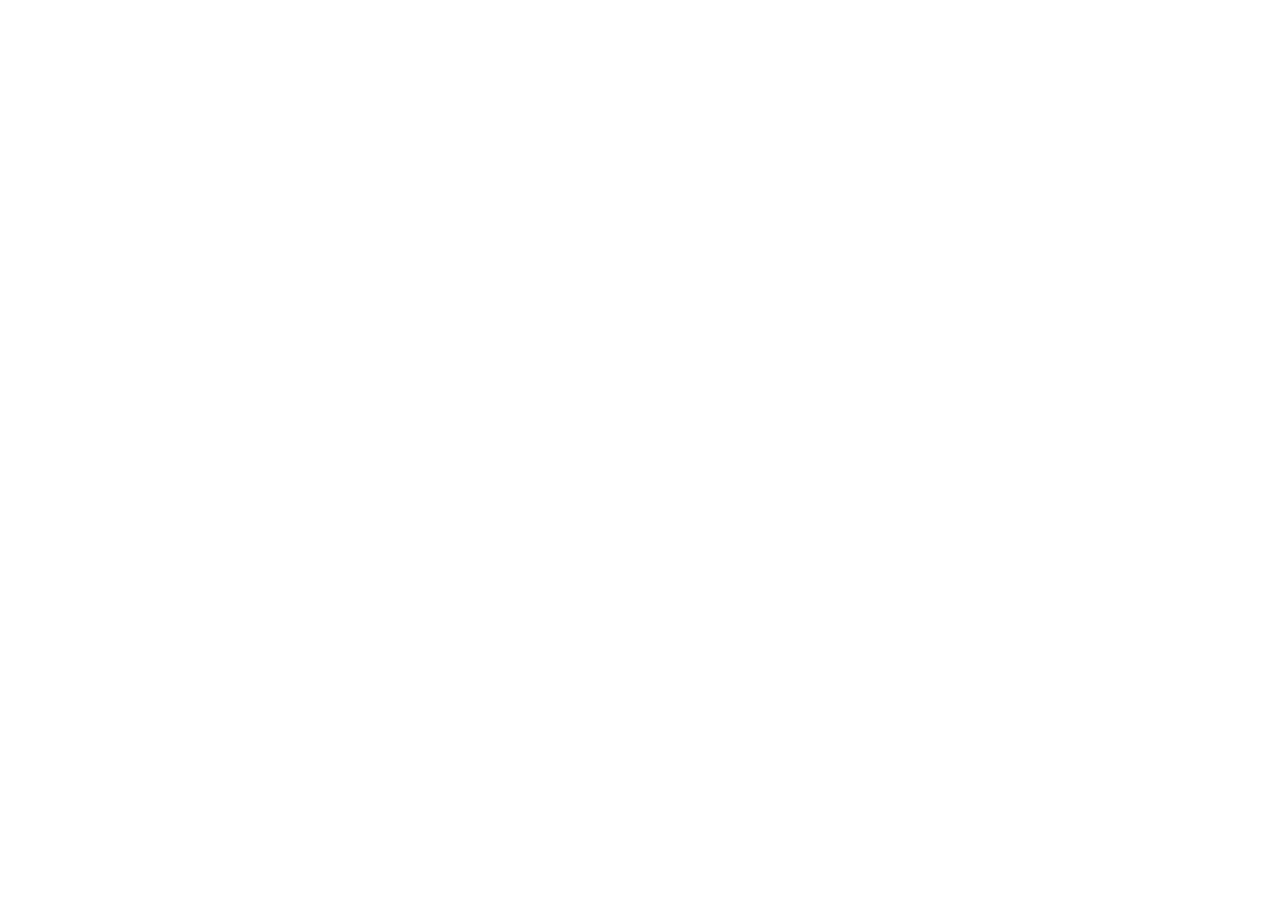
==== index.html @ fbcdc98a "feat: create html,css files (Sat, Mar 11, 2023 09:21:21 PM)" ====
<!DOCTYPE html>
<html lang="en">
<head>
  <meta charset="UTF-8">
  <meta http-equiv="X-UA-Compatible" content="IE=edge">
  <meta name="viewport" content="width=device-width, initial-scale=1.0">
  <title>cssBayan</title>
  <link rel="stylesheet" href="style.css">
</head>
<body>
  
</body>
</html>
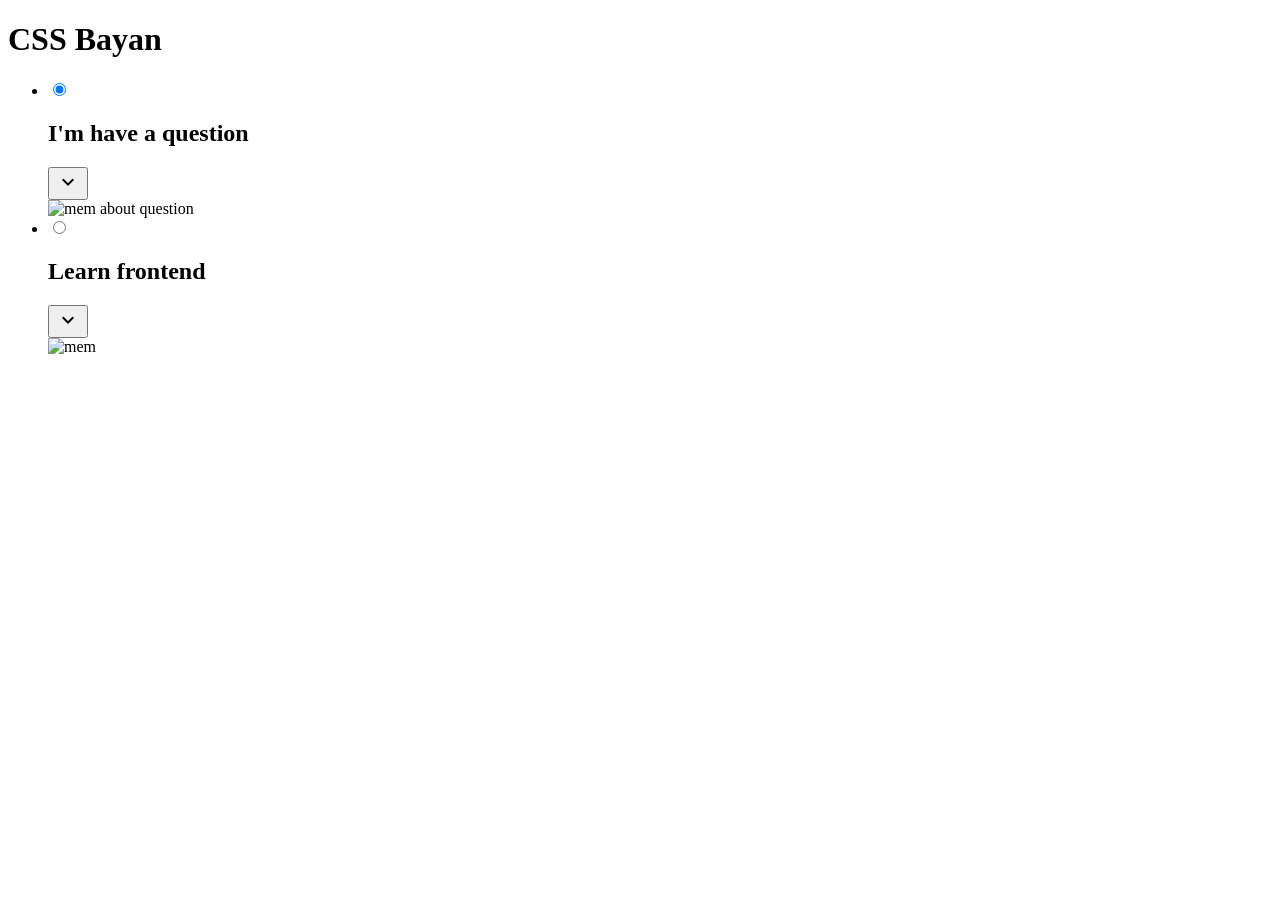
==== commit ef903cdc: "feat: create template accordion (Sat, Mar 11, 2023 09:38:30 PM)" ====
--- a/index.html
+++ b/index.html
@@ -5,9 +5,55 @@
   <meta http-equiv="X-UA-Compatible" content="IE=edge">
   <meta name="viewport" content="width=device-width, initial-scale=1.0">
   <title>cssBayan</title>
+  <link rel="preconnect" href="https://fonts.googleapis.com">
+  <link rel="preconnect" href="https://fonts.gstatic.com" crossorigin>
+  <link href="https://fonts.googleapis.com/css2?family=Poppins:ital,wght@0,400;1,600&display=swap" rel="stylesheet">
+  <link href="https://fonts.googleapis.com/icon?family=Material+Icons" rel="stylesheet">
   <link rel="stylesheet" href="style.css">
 </head>
 <body>
-  
+  <div class="wrapper">
+    <div class="container">
+      <h1 class="main-title">CSS Bayan</h1>
+      <ul class="bayan-list list-reset">
+        <li class="bayan-list__item">
+          <label>
+            <div class="bayan-card">
+              <input class="bayan-card__input visually-hidden" type="radio" name="bayan-card" id="" checked>
+              <div class="bayan-card__wrapper">
+                <h2 class="bayan-card__title">I'm have a question</h2>
+                <button class="bayan-card__icon">
+                  <span class="material-icons">
+                    expand_more
+                  </span>
+                </button>
+              </div>
+              <div class="bayan-card__img">
+                <img src="mem_0.jpg" alt="mem about question">
+              </div>
+            </div>
+          </label>
+        </li>
+        <li class="bayan-list__item">
+          <label>
+            <div class="bayan-card">
+              <input class="bayan-card__input visually-hidden" type="radio" name="bayan-card" id="">
+              <div class="bayan-card__wrapper">
+                <h2 class="bayan-card__title">Learn frontend</h2>
+                <button class="bayan-card__icon">
+                  <span class="material-icons">
+                    expand_more
+                  </span>
+                </button>
+              </div>
+              <div class="bayan-card__img">
+                <img src="mem_0.jpg" alt="mem">
+              </div>
+            </div>
+          </label>
+        </li>
+      </ul>
+    </div>
+  </div>
 </body>
 </html>
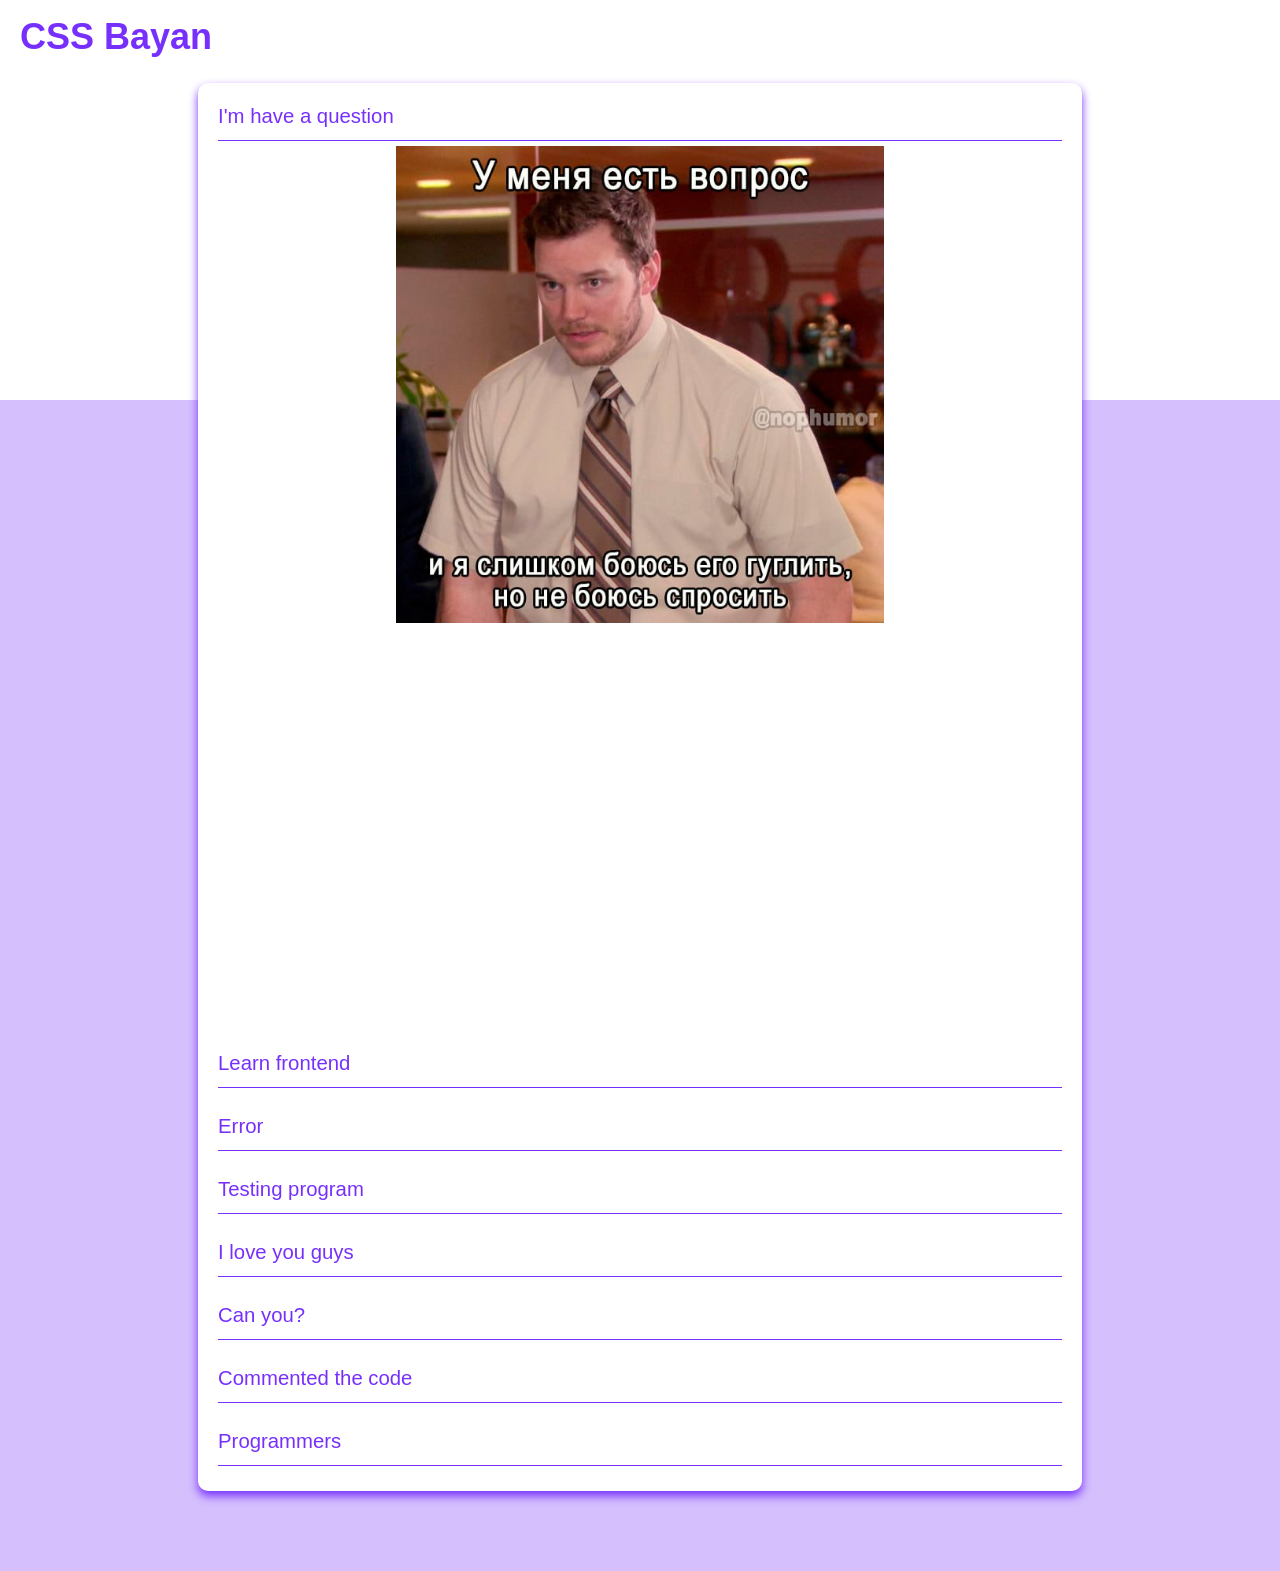
==== commit 8619e0cb: "feat: implement responsive design, breakpoints (Sun, Mar 12, 2023 09:55:02 AM)" ====
--- a/index.html
+++ b/index.html
@@ -29,7 +29,7 @@
                 </button>
               </div>
               <div class="bayan-card__img">
-                <img src="mem_0.jpg" alt="mem about question">
+                <img src="images/mem_0.jpg" alt="mem about question">
               </div>
             </div>
           </label>
@@ -47,7 +47,115 @@
                 </button>
               </div>
               <div class="bayan-card__img">
-                <img src="mem_0.jpg" alt="mem">
+                <img src="images/mem_1.jpg" alt="mem">
+              </div>
+            </div>
+          </label>
+        </li>
+        <li class="bayan-list__item">
+          <label>
+            <div class="bayan-card">
+              <input class="bayan-card__input visually-hidden" type="radio" name="bayan-card" id="">
+              <div class="bayan-card__wrapper">
+                <h2 class="bayan-card__title">Error</h2>
+                <button class="bayan-card__icon">
+                  <span class="material-icons">
+                    expand_more
+                  </span>
+                </button>
+              </div>
+              <div class="bayan-card__img">
+                <img src="images/mem_2.jpg" alt="mem">
+              </div>
+            </div>
+          </label>
+        </li>
+        <li class="bayan-list__item">
+          <label>
+            <div class="bayan-card">
+              <input class="bayan-card__input visually-hidden" type="radio" name="bayan-card" id="">
+              <div class="bayan-card__wrapper">
+                <h2 class="bayan-card__title">Testing program</h2>
+                <button class="bayan-card__icon">
+                  <span class="material-icons">
+                    expand_more
+                  </span>
+                </button>
+              </div>
+              <div class="bayan-card__img">
+                <img src="images/mem_3.jpg" alt="mem">
+              </div>
+            </div>
+          </label>
+        </li>
+        <li class="bayan-list__item">
+          <label>
+            <div class="bayan-card">
+              <input class="bayan-card__input visually-hidden" type="radio" name="bayan-card" id="">
+              <div class="bayan-card__wrapper">
+                <h2 class="bayan-card__title">I love you guys</h2>
+                <button class="bayan-card__icon">
+                  <span class="material-icons">
+                    expand_more
+                  </span>
+                </button>
+              </div>
+              <div class="bayan-card__img">
+                <img src="images/mem_4.jpg" alt="mem">
+              </div>
+            </div>
+          </label>
+        </li>
+        <li class="bayan-list__item">
+          <label>
+            <div class="bayan-card">
+              <input class="bayan-card__input visually-hidden" type="radio" name="bayan-card" id="">
+              <div class="bayan-card__wrapper">
+                <h2 class="bayan-card__title">Can you?</h2>
+                <button class="bayan-card__icon">
+                  <span class="material-icons">
+                    expand_more
+                  </span>
+                </button>
+              </div>
+              <div class="bayan-card__img">
+                <img src="images/mem_5.jpg" alt="mem">
+              </div>
+            </div>
+          </label>
+        </li>
+        <li class="bayan-list__item">
+          <label>
+            <div class="bayan-card">
+              <input class="bayan-card__input visually-hidden" type="radio" name="bayan-card" id="">
+              <div class="bayan-card__wrapper">
+                <h2 class="bayan-card__title">Commented the code</h2>
+                <button class="bayan-card__icon">
+                  <span class="material-icons">
+                    expand_more
+                  </span>
+                </button>
+              </div>
+              <div class="bayan-card__img">
+                <img src="images/mem_6.jpg" alt="mem">
+              </div>
+            </div>
+          </label>
+        </li>
+        <li class="bayan-list__item">
+          <label>
+            <div class="bayan-card">
+              <input class="bayan-card__input visually-hidden" type="radio" name="bayan-card" id="">
+              <div class="bayan-card__wrapper">
+                <h2 class="bayan-card__title">Programmers</h2>
+                <button class="bayan-card__icon">
+                  <span class="material-icons">
+                    expand_more
+                  </span>
+                </button>
+              </div>
+              <div class="bayan-card__img">
+                <img src="images/mem_7.jpg" alt="mem">
               </div>
             </div>
           </label>
--- a/style.css
+++ b/style.css
@@ -0,0 +1,235 @@
+/*variables*/
+:root {
+  --main-color: #d5bffd;
+  --darknes-color: #7730fb;
+}
+
+/*global*/
+*,
+*::after,
+*::before {
+  margin: 0;
+  padding: 0;
+  box-sizing: border-box;
+}
+
+html {
+  min-height: 100%;
+}
+
+body {
+  font-family: 'Poppins', sans-serif;
+  font-size: 16px;
+  line-height: 1.2;
+  font-weight: 400;
+  color: var(--darknes-color);
+
+  background: linear-gradient(#fff 400px, var(--main-color) 250px);
+  background-repeat: no-repeat;
+}
+
+body .material-icons {
+  font-family: 'Material Icons';
+  font-weight: normal;
+  font-style: normal;
+  font-size: 24px;  /* Preferred icon size */
+  display: inline-block;
+  line-height: 1;
+  text-transform: none;
+  letter-spacing: normal;
+  word-wrap: normal;
+  white-space: nowrap;
+  direction: ltr;
+
+  /* Support for all WebKit browsers. */
+  -webkit-font-smoothing: antialiased;
+  /* Support for Safari and Chrome. */
+  text-rendering: optimizeLegibility;
+
+  /* Support for Firefox. */
+  -moz-osx-font-smoothing: grayscale;
+
+  /* Support for IE. */
+  font-feature-settings: 'liga';
+}
+
+.wrapper {
+  position: relative;
+
+  display: flex;
+  flex-direction: column;
+
+  min-height: 100%;
+  padding-bottom: 80px;
+
+  overflow: hidden;
+}
+
+.container {
+  width: calc((320 / 320) * 100vw);
+  margin: 0 auto;
+  padding: 0 calc((10 / 320) * 100vw);
+}
+
+.main-title {
+  padding-top: 15px;
+  margin-bottom: 25px;
+
+  font-weight: bold;
+}
+
+.bayan-list {
+  display: flex;
+  flex-direction: column;
+  row-gap: 20px;
+
+  width: calc(300px + (550 - 300) * ((100vw - 320px) / (768 - 320)));
+  margin: auto;
+  padding: 20px;
+
+  background-color: #fff;
+  border-radius: 10px;
+  box-shadow: 0 5px 10px 0 var(--darknes-color);
+}
+
+.bayan-card {
+  display: flex;
+  flex-direction: column;
+}
+
+.bayan-card:hover {
+  cursor: pointer;
+}
+
+.bayan-card__wrapper {
+  display: flex;
+  justify-content: space-between;
+  align-items: center;
+
+  padding-bottom: 10px;
+  margin-bottom: 5px;
+
+  border-bottom: 1px solid var(--darknes-color);
+}
+
+.bayan-card__title {
+  font-size: 1.13em;
+  font-weight: 400;
+  color: var(--darknes-color);
+}
+
+.bayan-card__icon {
+  background: transparent;
+  border: none;
+
+  
+  transform: rotate(0);
+  transition: all 0.8s ease;
+}
+
+.bayan-card__icon span {
+  color: var(--darknes-color);
+}
+
+.bayan-list:hover .bayan-card__icon {
+  opacity: 1;
+}
+
+.bayan-list__item:hover .bayan-card__icon {
+  cursor: pointer;
+  transform: rotate(180deg);
+}
+
+.bayan-card__input:checked ~ .bayan-card__wrapper .bayan-card__icon {
+  transform: rotate(180deg);
+}
+
+.bayan-card__img {
+  align-self: center;
+
+  width: calc(250px + (450 - 250) * ((100vw - 320px) / (768 - 320)));
+  height: 0;
+
+  overflow: hidden;
+  transition: all 0.8s ease;
+}
+
+.bayan-card__img img {
+  width: 100%;
+  height: auto;
+}
+
+.bayan-list__item:hover .bayan-card__img,
+.bayan-card__input:checked ~ .bayan-card__img {
+  height: calc(260px + (550 - 260) * ((100vw - 320px) / (768 - 320)));
+}
+
+.visually-hidden {
+  position: absolute;
+  width: 1px;
+  height: 1px;
+  margin: -1px;
+  border: 0;
+  padding: 0;
+  white-space: nowrap;
+  clip-path: inset(100%);
+  clip: rect(0 0 0 0);
+  overflow: hidden;
+}
+
+.list-reset {
+  list-style: none;
+}
+
+@media (min-width: 820px) {
+  body {
+    font-size: 18px;
+  }
+
+  .container {
+    min-width: 820px;
+    padding: 0 20px;
+  }
+
+  .bayan-list {
+    width: calc(550px + (1000 - 550) * ((100vw - 820px) / (1440 - 820)));
+  }
+
+  .bayan-card__icon {
+    opacity: 0;
+  }
+
+  .bayan-card__img {
+    width: calc(450px + (500 - 450) * ((100vw - 820px) / (1440 - 820)));
+  }
+
+  .bayan-list__item:hover .bayan-card__img,
+  .bayan-card__input:checked ~ .bayan-card__img {
+    height: calc(550px + (1000 - 550) * ((100vw - 820px) / (1440 - 820)));
+  }
+  
+}
+
+@media (min-width: 1920px) {
+  body {
+    font-size: 20px;
+  }
+
+  .container {
+    max-width: 1920px;
+    padding: 0 120px;
+  }
+
+  .bayan-list {
+    width: 1000px;
+  }
+
+  .bayan-card__img {
+    width: 500px;
+  }
+
+  .bayan-list__item:hover .bayan-card__img,
+  .bayan-card__input:checked ~ .bayan-card__img {
+    height: 550px;
+  }
+}
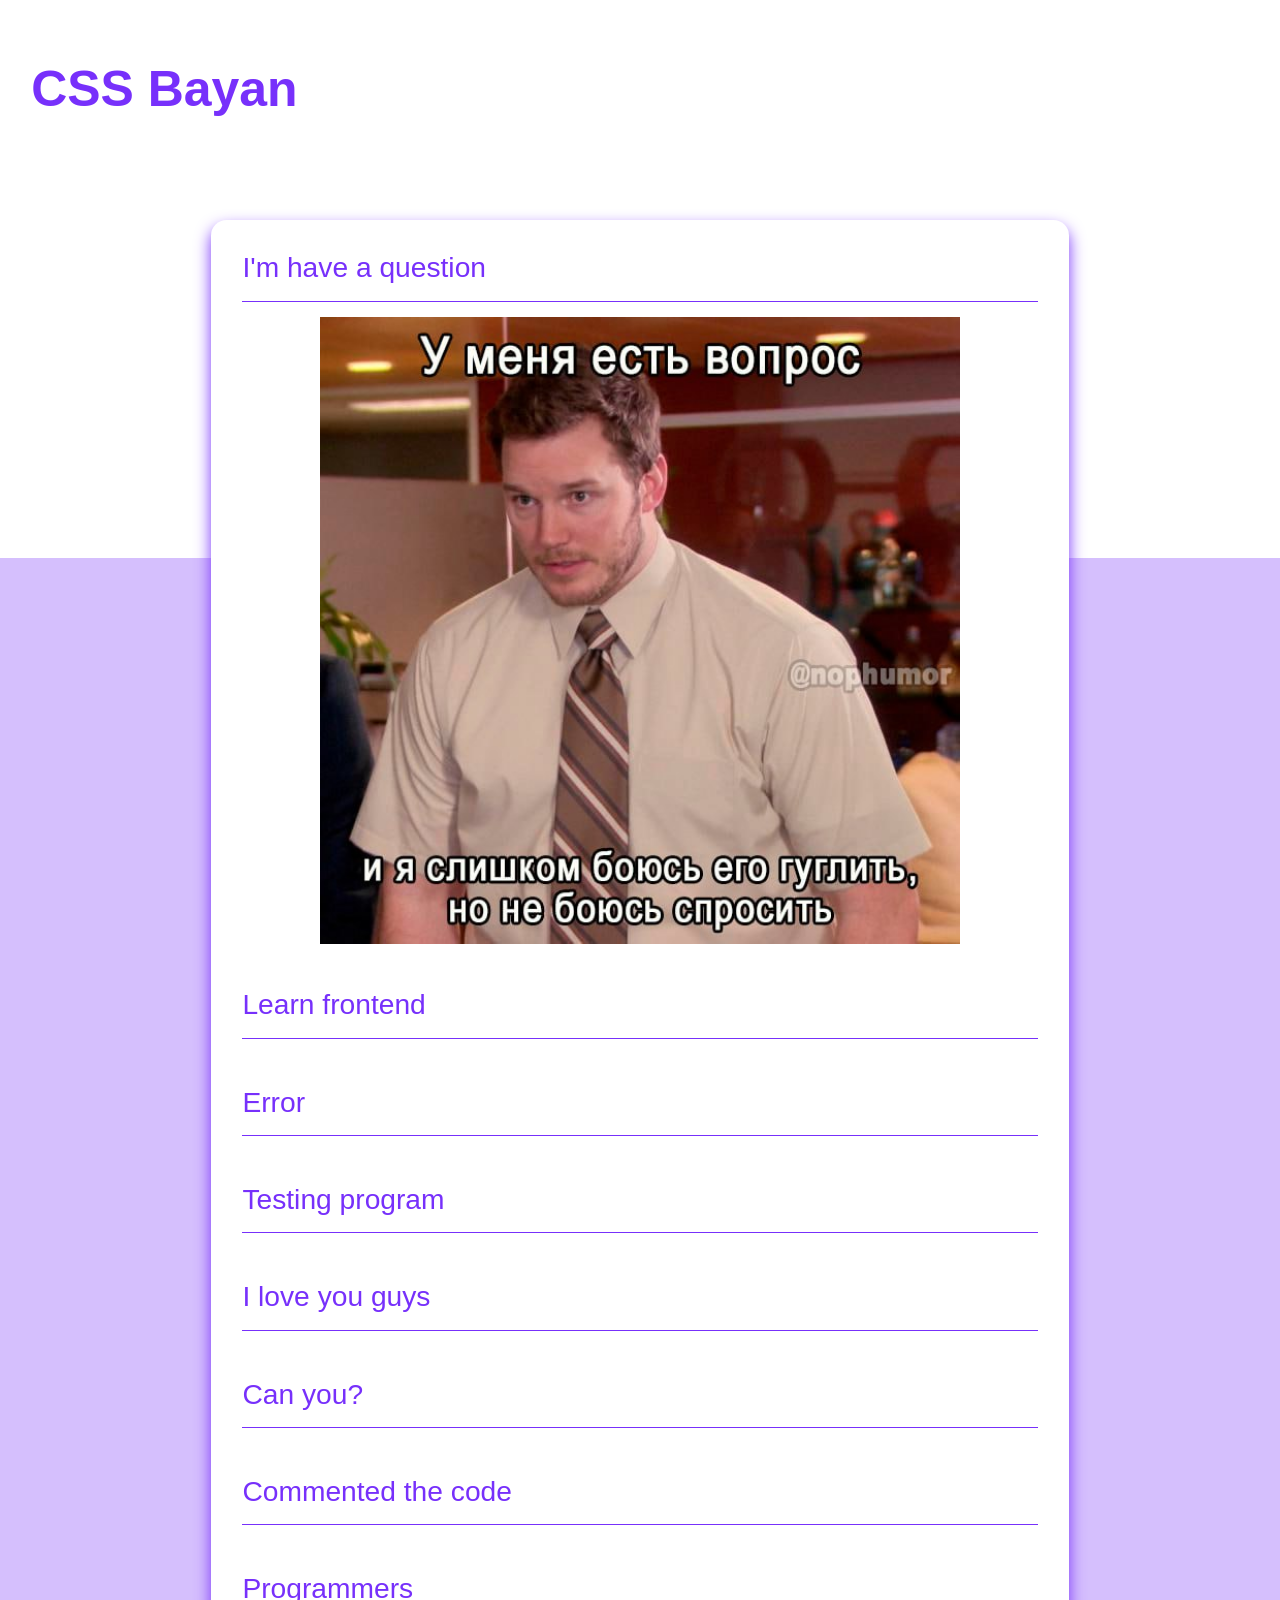
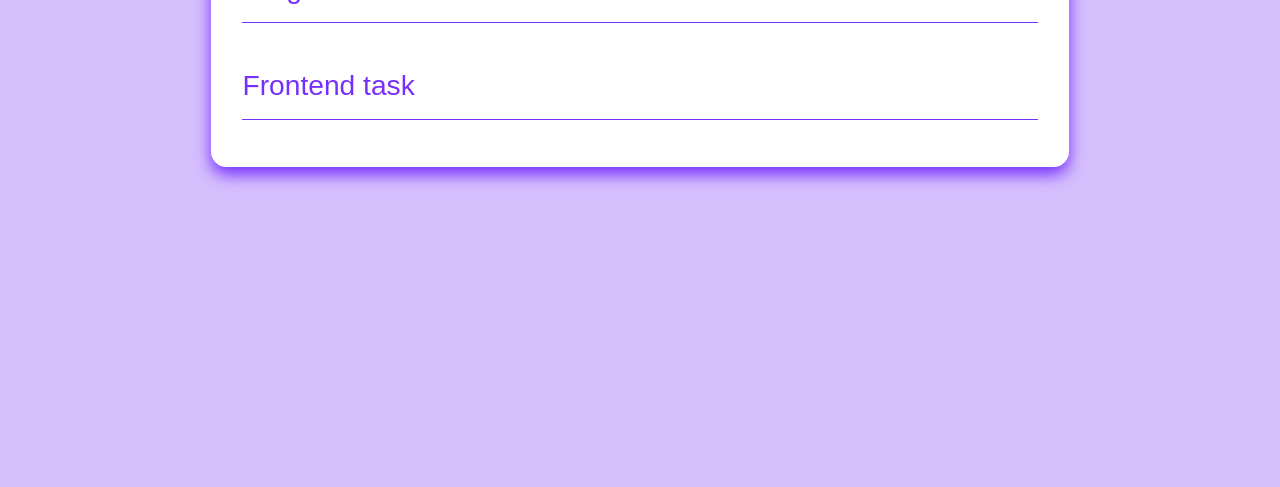
==== commit 84f86ef5: "fix: only flexible dimensions (Sun, Mar 12, 2023 12:57:38 PM)" ====
--- a/index.html
+++ b/index.html
@@ -160,6 +160,24 @@
             </div>
           </label>
         </li>
+        <li class="bayan-list__item">
+          <label>
+            <div class="bayan-card">
+              <input class="bayan-card__input visually-hidden" type="radio" name="bayan-card" id="">
+              <div class="bayan-card__wrapper">
+                <h2 class="bayan-card__title">Frontend task</h2>
+                <button class="bayan-card__icon">
+                  <span class="material-icons">
+                    expand_more
+                  </span>
+                </button>
+              </div>
+              <div class="bayan-card__img">
+                <img src="images/mem_8.jpg" alt="mem">
+              </div>
+            </div>
+          </label>
+        </li>
       </ul>
     </div>
   </div>
--- a/style.css
+++ b/style.css
@@ -19,12 +19,12 @@
 
 body {
   font-family: 'Poppins', sans-serif;
-  font-size: 16px;
+  font-size: 4.36vw;
   line-height: 1.2;
   font-weight: 400;
   color: var(--darknes-color);
 
-  background: linear-gradient(#fff 400px, var(--main-color) 250px);
+  background: linear-gradient(#fff 62vh, var(--main-color) 38vh);
   background-repeat: no-repeat;
 }
 
@@ -32,7 +32,7 @@
   font-family: 'Material Icons';
   font-weight: normal;
   font-style: normal;
-  font-size: 24px;  /* Preferred icon size */
+  font-size: 1.71em;  /* Preferred icon size */
   display: inline-block;
   line-height: 1;
   text-transform: none;
@@ -60,20 +60,20 @@
   flex-direction: column;
 
   min-height: 100%;
-  padding-bottom: 80px;
+  padding-bottom: 25vw;
 
   overflow: hidden;
 }
 
 .container {
-  width: calc((320 / 320) * 100vw);
+  width: 100vw;
   margin: 0 auto;
-  padding: 0 calc((10 / 320) * 100vw);
+  padding: 0 3.125vw;
 }
 
 .main-title {
-  padding-top: 15px;
-  margin-bottom: 25px;
+  padding-top: 4.69vw;
+  margin-bottom: 7.81vw;
 
   font-weight: bold;
 }
@@ -81,15 +81,15 @@
 .bayan-list {
   display: flex;
   flex-direction: column;
-  row-gap: 20px;
-
-  width: calc(300px + (550 - 300) * ((100vw - 320px) / (768 - 320)));
+  row-gap: 6.25vw;
+
+  width: 93.75vw;
   margin: auto;
-  padding: 20px;
+  padding: 6.25vw;
 
   background-color: #fff;
-  border-radius: 10px;
-  box-shadow: 0 5px 10px 0 var(--darknes-color);
+  border-radius: 3.13vw;
+  box-shadow: 0 1.56vw 3.13vw 0 var(--darknes-color);
 }
 
 .bayan-card {
@@ -106,10 +106,10 @@
   justify-content: space-between;
   align-items: center;
 
-  padding-bottom: 10px;
-  margin-bottom: 5px;
-
-  border-bottom: 1px solid var(--darknes-color);
+  padding-bottom: 3.13vw;
+  margin-bottom: 3.13vw;
+
+  border-bottom: 0.31vw solid var(--darknes-color);
 }
 
 .bayan-card__title {
@@ -147,7 +147,7 @@
 .bayan-card__img {
   align-self: center;
 
-  width: calc(250px + (450 - 250) * ((100vw - 320px) / (768 - 320)));
+  width: 79vw;
   height: 0;
 
   overflow: hidden;
@@ -161,14 +161,12 @@
 
 .bayan-list__item:hover .bayan-card__img,
 .bayan-card__input:checked ~ .bayan-card__img {
-  height: calc(260px + (550 - 260) * ((100vw - 320px) / (768 - 320)));
+  height: 81vw;
 }
 
 .visually-hidden {
   position: absolute;
-  width: 1px;
-  height: 1px;
-  margin: -1px;
+  visibility: hidden;
   border: 0;
   padding: 0;
   white-space: nowrap;
@@ -183,16 +181,31 @@
 
 @media (min-width: 820px) {
   body {
-    font-size: 18px;
+    font-size: 1.95vw;
   }
 
   .container {
-    min-width: 820px;
-    padding: 0 20px;
+    min-width: 100vw;
+    padding: 0 2.44vw;
   }
 
   .bayan-list {
-    width: calc(550px + (1000 - 550) * ((100vw - 820px) / (1440 - 820)));
+    row-gap: 2.44vw;
+  
+    width: 67vw;
+    margin: auto;
+    padding: 2.44vw;
+  
+    background-color: #fff;
+    border-radius: 1.22vw;
+    box-shadow: 0 0.6vw 1.22vw 0 var(--darknes-color);
+  }
+
+  .bayan-card__wrapper {
+    padding-bottom: 1.22vw;
+    margin-bottom: 1.22vw;
+  
+    border-bottom: 0.12vw solid var(--darknes-color);
   }
 
   .bayan-card__icon {
@@ -200,36 +213,53 @@
   }
 
   .bayan-card__img {
-    width: calc(450px + (500 - 450) * ((100vw - 820px) / (1440 - 820)));
+    width: 50vw;
   }
 
   .bayan-list__item:hover .bayan-card__img,
   .bayan-card__input:checked ~ .bayan-card__img {
-    height: calc(550px + (1000 - 550) * ((100vw - 820px) / (1440 - 820)));
+    height: 50vw;
+    max-height: max-content;
   }
   
 }
 
 @media (min-width: 1920px) {
   body {
-    font-size: 20px;
+    font-size: 1.04vw;
   }
 
   .container {
-    max-width: 1920px;
-    padding: 0 120px;
+    max-width: 100vw;
+    padding: 0 6.25vw;
   }
 
   .bayan-list {
-    width: 1000px;
+    row-gap: 1.04vw;
+  
+    width: 52vw;
+    margin: auto;
+    padding: 1.04vw;
+  
+    background-color: #fff;
+    border-radius: 0.52vw;
+    box-shadow: 0 0.2vw 0.52vw 0 var(--darknes-color);
+  }
+
+  .bayan-card__wrapper {
+    padding-bottom: 0.52vw;
+    margin-bottom: 0.52vw;
+  
+    border-bottom: 0.12vw solid var(--darknes-color);
   }
 
   .bayan-card__img {
-    width: 500px;
+    width: 30vw;
   }
 
   .bayan-list__item:hover .bayan-card__img,
   .bayan-card__input:checked ~ .bayan-card__img {
-    height: 550px;
+    height: 30vw;
+    max-height: max-content;
   }
 }
